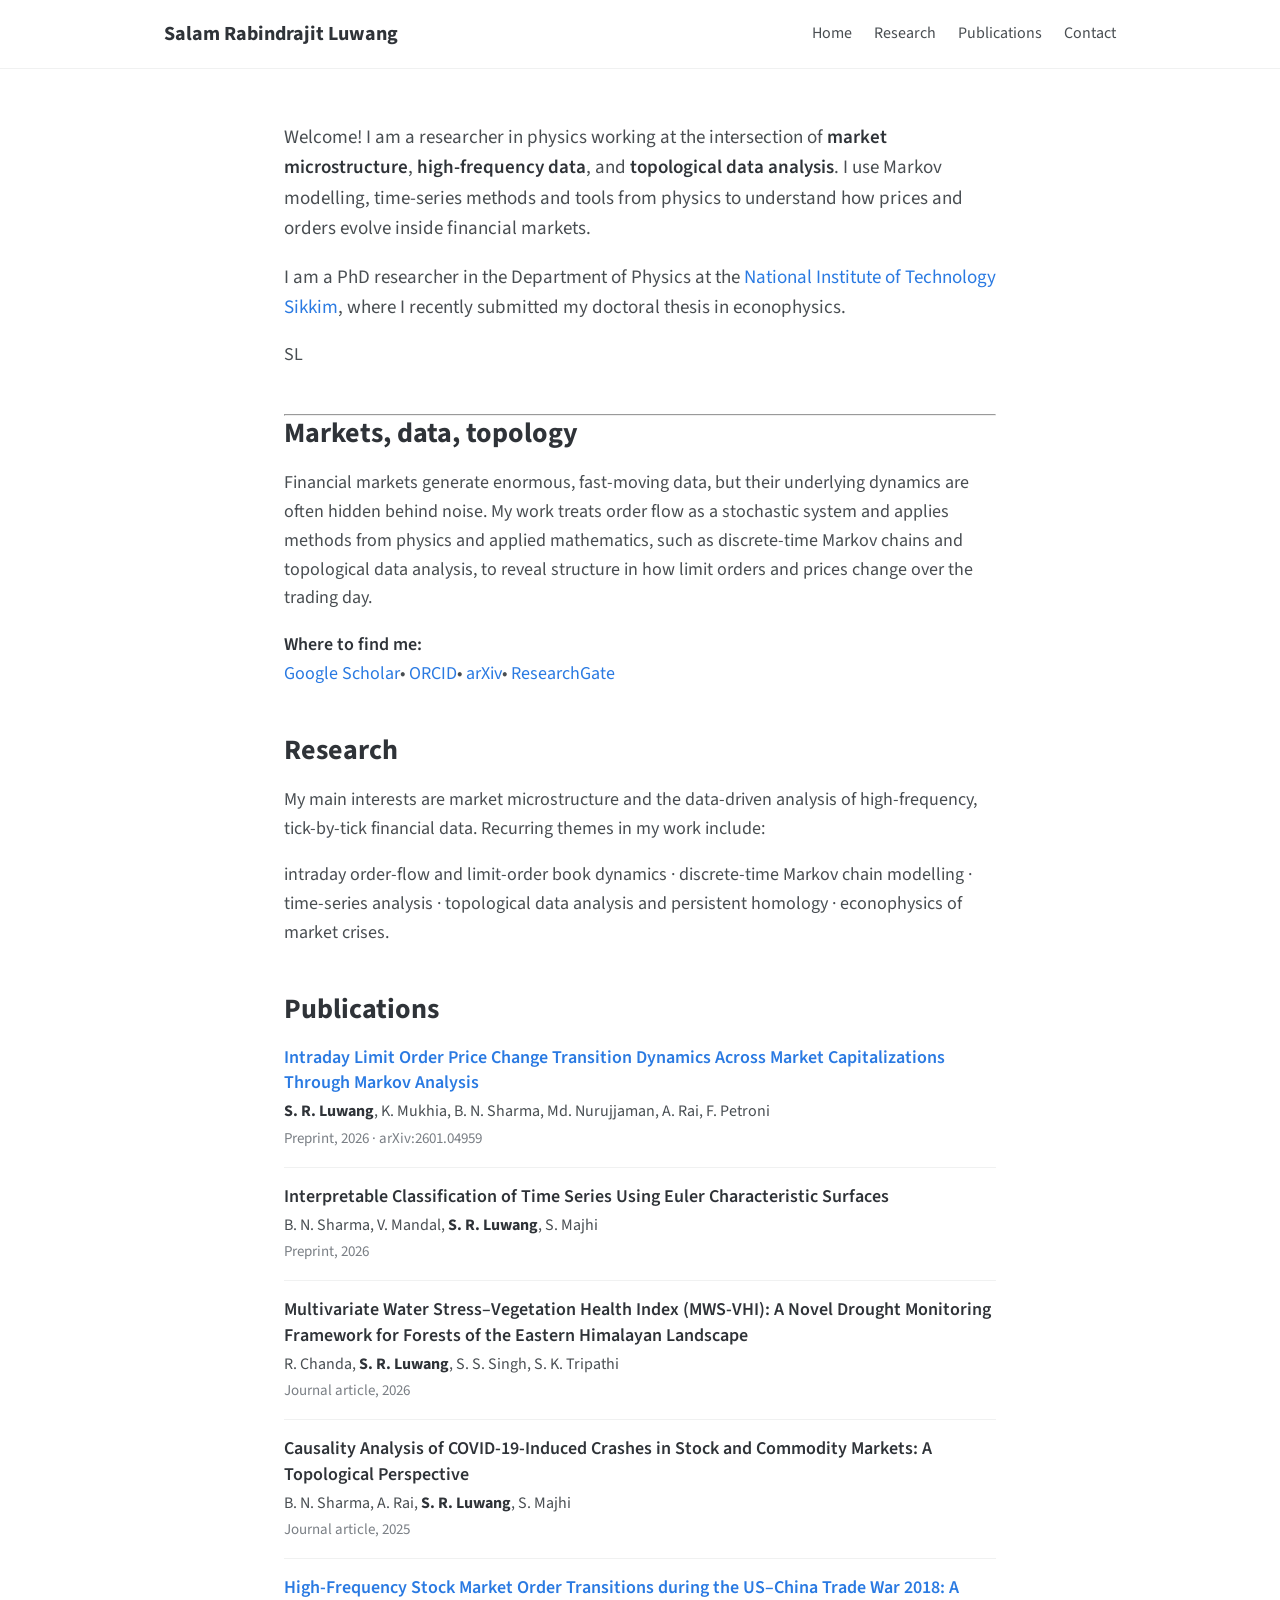
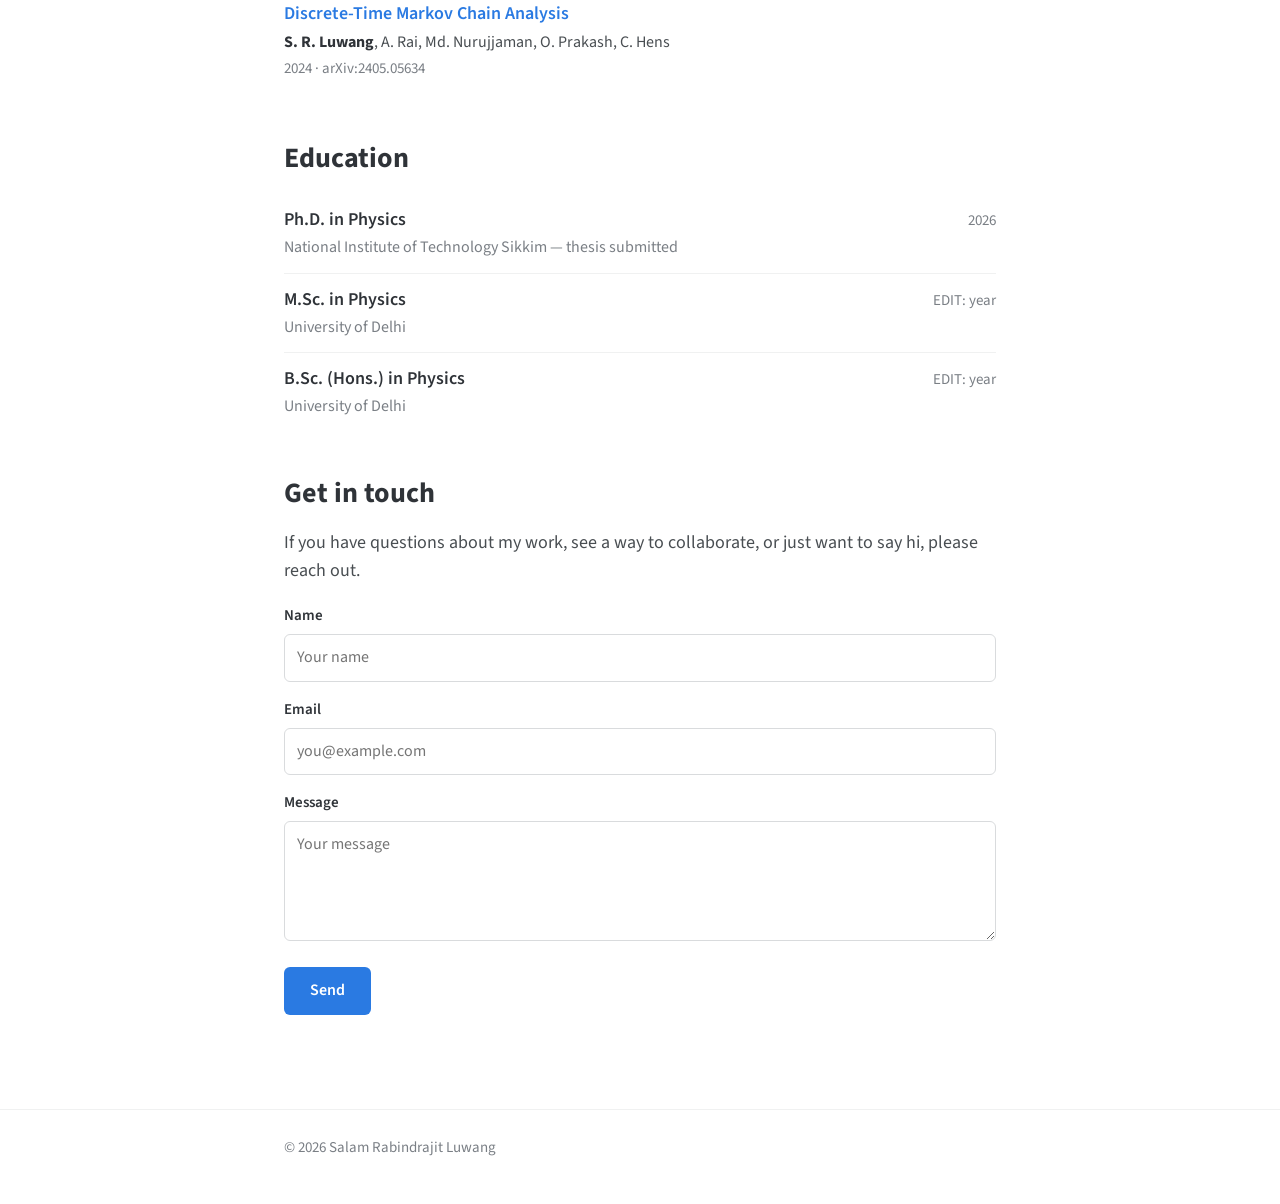
==== index.html @ 620ee1dc "Add files via upload" ====
<!DOCTYPE html>
<html lang="en">
<head>
<meta charset="UTF-8">
<meta name="viewport" content="width=device-width, initial-scale=1.0">
<title>Salam Rabindrajit Luwang – Markets, data, topology</title>
<meta name="description" content="Researcher in physics and econophysics working on market microstructure, high-frequency data, Markov modelling and topological data analysis.">

<!-- ============================================================
     EDIT GUIDE — search for "EDIT:" to find spots to personalize:
     profile links, portrait photo, M.Sc./B.Sc. years, two paper
     links, and the contact email. Everything is in this one file.
     ============================================================ -->

<link rel="preconnect" href="https://fonts.googleapis.com">
<link rel="preconnect" href="https://fonts.gstatic.com" crossorigin>
<link href="https://fonts.googleapis.com/css2?family=Source+Sans+3:ital,wght@0,400;0,600;0,700;1,400&display=swap" rel="stylesheet">

<style>
  :root{
    --text:#494e52;
    --heading:#2f3338;
    --link:#2a7ae2;
    --link-hover:#1856a8;
    --border:#f0f1f1;
    --muted:#7a7f85;
    --maxw:760px;
  }
  *{box-sizing:border-box;margin:0;padding:0}
  html{scroll-behavior:smooth}
  body{
    font-family:'Source Sans 3',-apple-system,BlinkMacSystemFont,"Segoe UI",Helvetica,Arial,sans-serif;
    color:var(--text);
    background:#fff;
    font-size:18px;
    line-height:1.6;
    -webkit-font-smoothing:antialiased;
  }
  a{color:var(--link);text-decoration:none}
  a:hover{color:var(--link-hover);text-decoration:underline}
  strong{color:var(--heading);font-weight:600}

  /* ---------- MASTHEAD ---------- */
  .masthead{border-bottom:1px solid var(--border);background:#fff}
  .masthead-inner{
    max-width:1000px;margin:0 auto;padding:18px 24px;
    display:flex;align-items:center;justify-content:space-between;gap:16px;flex-wrap:wrap;
  }
  .site-title{font-size:20px;font-weight:700;color:var(--heading)}
  .site-title:hover{text-decoration:none;color:var(--heading)}
  .site-nav{display:flex;gap:22px;flex-wrap:wrap}
  .site-nav a{color:var(--text);font-weight:400;font-size:16px}
  .site-nav a:hover{color:var(--link);text-decoration:none}

  /* ---------- CONTENT ---------- */
  main{max-width:var(--maxw);margin:0 auto;padding:54px 24px 20px}
  section{margin-bottom:44px}
  h1{display:none}
  h2{font-size:28px;font-weight:700;color:var(--heading);margin-bottom:18px;line-height:1.25}
  h3{font-size:19px;font-weight:600;color:var(--heading);margin-bottom:14px}
  p{margin-bottom:18px}

  .intro p{font-size:19px}

  /* portrait */
  .portrait-wrap{margin:8px 0 4px}
  .portrait{
    width:200px;height:200px;border-radius:8px;object-fit:cover;display:block;
  }
  /* EDIT: replace the .portrait-ph block below with a real photo:
     <div class="portrait-wrap"><img class="portrait" src="photo.jpg" alt="Salam Rabindrajit Luwang"></div> -->
  .portrait-ph{
    width:200px;height:200px;border-radius:8px;
    background:#f3f4f5;border:1px solid var(--border);
    display:grid;place-items:center;color:#aab0b6;
    font-size:54px;font-weight:600;letter-spacing:.04em;
  }

  hr{border:none;border-top:1px solid var(--border);margin:40px 0}

  .find a{white-space:nowrap}
  .find .dot{color:var(--muted);margin:0 8px}

  /* publications */
  .pub{padding:16px 0;border-top:1px solid var(--border)}
  .pub:first-of-type{border-top:none;padding-top:0}
  .pub .title{font-weight:600;color:var(--heading);font-size:18px;line-height:1.4}
  .pub .authors{color:var(--text);font-size:16px;margin:4px 0 2px}
  .pub .authors b{color:var(--heading)}
  .pub .venue{color:var(--muted);font-size:15px}

  /* education */
  .edu-row{display:flex;justify-content:space-between;gap:16px;align-items:baseline;
    padding:12px 0;border-bottom:1px solid var(--border)}
  .edu-row:last-child{border-bottom:none}
  .edu-row .deg{font-weight:600;color:var(--heading)}
  .edu-row .school{color:var(--muted);font-size:16px}
  .edu-row .when{color:var(--muted);font-size:15px;white-space:nowrap}

  /* contact form */
  .field{margin-bottom:16px}
  .field label{display:block;font-size:15px;color:var(--heading);font-weight:600;margin-bottom:6px}
  .field input,.field textarea{
    width:100%;padding:10px 12px;font:inherit;font-size:16px;
    border:1px solid #d9dbdd;border-radius:6px;background:#fff;color:var(--text);
  }
  .field textarea{min-height:120px;resize:vertical}
  .field input:focus,.field textarea:focus{outline:none;border-color:var(--link)}
  .btn{
    display:inline-block;background:var(--link);color:#fff;border:none;
    padding:11px 26px;font:inherit;font-size:16px;font-weight:600;
    border-radius:6px;cursor:pointer;transition:background .15s;
  }
  .btn:hover{background:var(--link-hover)}

  /* footer */
  footer{border-top:1px solid var(--border);margin-top:30px}
  .footer-inner{max-width:var(--maxw);margin:0 auto;padding:26px 24px 44px;
    color:var(--muted);font-size:15px}
  .footer-inner a{color:var(--muted)}
  .footer-inner a:hover{color:var(--link)}
</style>
</head>
<body>

<div class="masthead">
  <div class="masthead-inner">
    <a class="site-title" href="#top">Salam Rabindrajit Luwang</a>
    <nav class="site-nav">
      <a href="#top">Home</a>
      <a href="#research">Research</a>
      <a href="#publications">Publications</a>
      <a href="#contact">Contact</a>
    </nav>
  </div>
</div>

<main id="top">

  <h1>Salam Rabindrajit Luwang</h1>

  <section class="intro">
    <p>
      Welcome! I am a researcher in physics working at the intersection of
      <strong>market microstructure</strong>, <strong>high-frequency data</strong>,
      and <strong>topological data analysis</strong>. I use Markov modelling,
      time-series methods and tools from physics to understand how prices and
      orders evolve inside financial markets.
    </p>
    <p>
      I am a PhD researcher in the Department of Physics at the
      <a href="https://www.nitsikkim.ac.in/" target="_blank" rel="noopener">National Institute of Technology Sikkim</a>,
      where I recently submitted my doctoral thesis in econophysics.
    </p>

    <div class="portrait-wrap">
      <!-- EDIT: swap this placeholder for your photo (see comment in <style>). -->
      <div class="portrait-ph">SL</div>
    </div>
  </section>

  <hr>

  <section>
    <h2>Markets, data, topology</h2>
    <p>
      Financial markets generate enormous, fast-moving data, but their underlying
      dynamics are often hidden behind noise. My work treats order flow as a
      stochastic system and applies methods from physics and applied mathematics,
      such as discrete-time Markov chains and topological data analysis, to reveal
      structure in how limit orders and prices change over the trading day.
    </p>
    <p class="find">
      <strong>Where to find me:</strong><br>
      <!-- EDIT each link with your real profile URL -->
      <a href="https://scholar.google.com/" target="_blank" rel="noopener">Google Scholar</a><span class="dot">•</span>
      <a href="https://orcid.org/" target="_blank" rel="noopener">ORCID</a><span class="dot">•</span>
      <a href="https://arxiv.org/a/luwang_s_1" target="_blank" rel="noopener">arXiv</a><span class="dot">•</span>
      <a href="https://www.researchgate.net/profile/Salam-Rabindrajit-Luwang" target="_blank" rel="noopener">ResearchGate</a>
    </p>
  </section>

  <section id="research">
    <h2>Research</h2>
    <p>
      My main interests are market microstructure and the data-driven analysis of
      high-frequency, tick-by-tick financial data. Recurring themes in my work include:
    </p>
    <p>
      intraday order-flow and limit-order book dynamics &middot; discrete-time
      Markov chain modelling &middot; time-series analysis &middot; topological data
      analysis and persistent homology &middot; econophysics of market crises.
    </p>
  </section>

  <section id="publications">
    <h2>Publications</h2>

    <!-- Your name is bold. EDIT: add links/years where noted. -->

    <div class="pub">
      <div class="title"><a href="https://arxiv.org/abs/2601.04959" target="_blank" rel="noopener">Intraday Limit Order Price Change Transition Dynamics Across Market Capitalizations Through Markov Analysis</a></div>
      <div class="authors"><b>S. R. Luwang</b>, K. Mukhia, B. N. Sharma, Md. Nurujjaman, A. Rai, F. Petroni</div>
      <div class="venue">Preprint, 2026 · arXiv:2601.04959</div>
    </div>

    <div class="pub">
      <div class="title">Interpretable Classification of Time Series Using Euler Characteristic Surfaces</div>
      <div class="authors">B. N. Sharma, V. Mandal, <b>S. R. Luwang</b>, S. Majhi</div>
      <!-- EDIT: add link when available -->
      <div class="venue">Preprint, 2026</div>
    </div>

    <div class="pub">
      <div class="title">Multivariate Water Stress–Vegetation Health Index (MWS-VHI): A Novel Drought Monitoring Framework for Forests of the Eastern Himalayan Landscape</div>
      <div class="authors">R. Chanda, <b>S. R. Luwang</b>, S. S. Singh, S. K. Tripathi</div>
      <!-- EDIT: add journal name + link -->
      <div class="venue">Journal article, 2026</div>
    </div>

    <div class="pub">
      <div class="title">Causality Analysis of COVID-19-Induced Crashes in Stock and Commodity Markets: A Topological Perspective</div>
      <div class="authors">B. N. Sharma, A. Rai, <b>S. R. Luwang</b>, S. Majhi</div>
      <!-- EDIT: add journal name + link -->
      <div class="venue">Journal article, 2025</div>
    </div>

    <div class="pub">
      <div class="title"><a href="https://arxiv.org/abs/2405.05634" target="_blank" rel="noopener">High-Frequency Stock Market Order Transitions during the US–China Trade War 2018: A Discrete-Time Markov Chain Analysis</a></div>
      <div class="authors"><b>S. R. Luwang</b>, A. Rai, Md. Nurujjaman, O. Prakash, C. Hens</div>
      <div class="venue">2024 · arXiv:2405.05634</div>
    </div>

  </section>

  <section>
    <h2>Education</h2>
    <div class="edu-row">
      <div><div class="deg">Ph.D. in Physics</div><div class="school">National Institute of Technology Sikkim — thesis submitted</div></div>
      <div class="when">2026</div>
    </div>
    <div class="edu-row">
      <div><div class="deg">M.Sc. in Physics</div><div class="school">University of Delhi</div></div>
      <div class="when">EDIT: year</div>
    </div>
    <div class="edu-row">
      <div><div class="deg">B.Sc. (Hons.) in Physics</div><div class="school">University of Delhi</div></div>
      <div class="when">EDIT: year</div>
    </div>
  </section>

  <section id="contact">
    <h2>Get in touch</h2>
    <p>
      If you have questions about my work, see a way to collaborate, or just want
      to say hi, please reach out.
    </p>
    <div class="field">
      <label for="cname">Name</label>
      <input id="cname" type="text" placeholder="Your name">
    </div>
    <div class="field">
      <label for="cemail">Email</label>
      <input id="cemail" type="email" placeholder="you@example.com">
    </div>
    <div class="field">
      <label for="cmsg">Message</label>
      <textarea id="cmsg" placeholder="Your message"></textarea>
    </div>
    <button class="btn" onclick="sendMail()">Send</button>
  </section>

</main>

<footer>
  <div class="footer-inner">
    &copy; <span id="year"></span> Salam Rabindrajit Luwang
  </div>
</footer>

<script>
  document.getElementById('year').textContent = new Date().getFullYear();
  // Opens the visitor's email client pre-filled. EDIT: set your address.
  function sendMail(){
    var to = 'salamrabindrajit@gmail.com';
    var name = encodeURIComponent(document.getElementById('cname').value || '');
    var email = encodeURIComponent(document.getElementById('cemail').value || '');
    var msg = encodeURIComponent(document.getElementById('cmsg').value || '');
    var body = 'Name: ' + name + '%0D%0AEmail: ' + email + '%0D%0A%0D%0A' + msg;
    window.location.href = 'mailto:' + to + '?subject=Message from your homepage&body=' + body;
  }
</script>
</body>
</html>
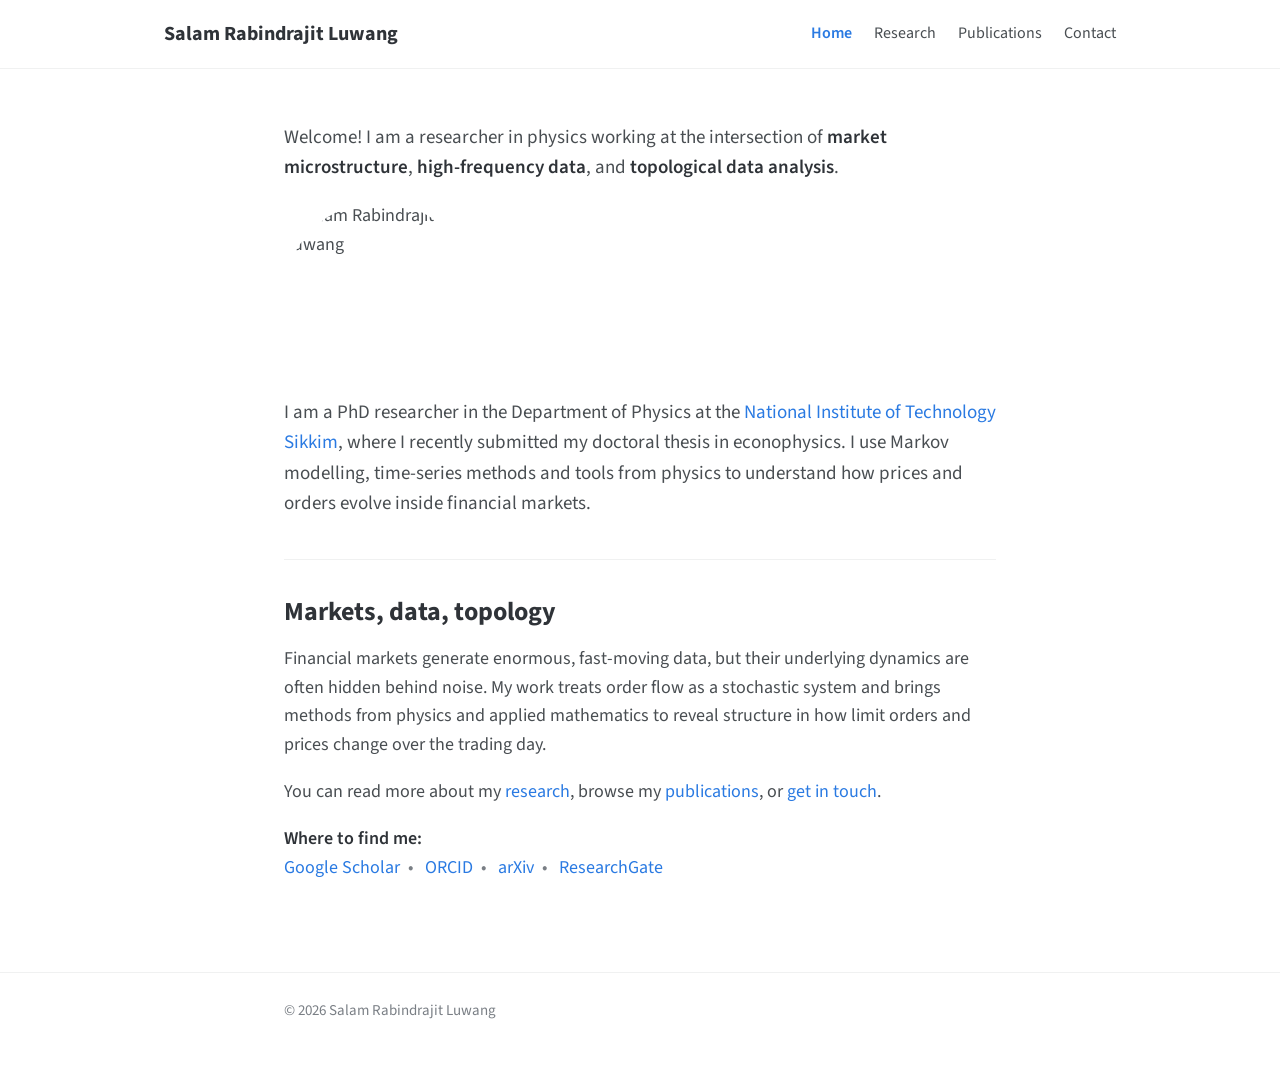
==== commit 5136d386: "Add files via upload" ====
--- a/index.html
+++ b/index.html
@@ -5,158 +5,47 @@
 <meta name="viewport" content="width=device-width, initial-scale=1.0">
 <title>Salam Rabindrajit Luwang – Markets, data, topology</title>
 <meta name="description" content="Researcher in physics and econophysics working on market microstructure, high-frequency data, Markov modelling and topological data analysis.">
-
-<!-- ============================================================
-     EDIT GUIDE — search for "EDIT:" to find spots to personalize:
-     profile links, portrait photo, M.Sc./B.Sc. years, two paper
-     links, and the contact email. Everything is in this one file.
-     ============================================================ -->
-
 <link rel="preconnect" href="https://fonts.googleapis.com">
 <link rel="preconnect" href="https://fonts.gstatic.com" crossorigin>
 <link href="https://fonts.googleapis.com/css2?family=Source+Sans+3:ital,wght@0,400;0,600;0,700;1,400&display=swap" rel="stylesheet">
-
-<style>
-  :root{
-    --text:#494e52;
-    --heading:#2f3338;
-    --link:#2a7ae2;
-    --link-hover:#1856a8;
-    --border:#f0f1f1;
-    --muted:#7a7f85;
-    --maxw:760px;
-  }
-  *{box-sizing:border-box;margin:0;padding:0}
-  html{scroll-behavior:smooth}
-  body{
-    font-family:'Source Sans 3',-apple-system,BlinkMacSystemFont,"Segoe UI",Helvetica,Arial,sans-serif;
-    color:var(--text);
-    background:#fff;
-    font-size:18px;
-    line-height:1.6;
-    -webkit-font-smoothing:antialiased;
-  }
-  a{color:var(--link);text-decoration:none}
-  a:hover{color:var(--link-hover);text-decoration:underline}
-  strong{color:var(--heading);font-weight:600}
-
-  /* ---------- MASTHEAD ---------- */
-  .masthead{border-bottom:1px solid var(--border);background:#fff}
-  .masthead-inner{
-    max-width:1000px;margin:0 auto;padding:18px 24px;
-    display:flex;align-items:center;justify-content:space-between;gap:16px;flex-wrap:wrap;
-  }
-  .site-title{font-size:20px;font-weight:700;color:var(--heading)}
-  .site-title:hover{text-decoration:none;color:var(--heading)}
-  .site-nav{display:flex;gap:22px;flex-wrap:wrap}
-  .site-nav a{color:var(--text);font-weight:400;font-size:16px}
-  .site-nav a:hover{color:var(--link);text-decoration:none}
-
-  /* ---------- CONTENT ---------- */
-  main{max-width:var(--maxw);margin:0 auto;padding:54px 24px 20px}
-  section{margin-bottom:44px}
-  h1{display:none}
-  h2{font-size:28px;font-weight:700;color:var(--heading);margin-bottom:18px;line-height:1.25}
-  h3{font-size:19px;font-weight:600;color:var(--heading);margin-bottom:14px}
-  p{margin-bottom:18px}
-
-  .intro p{font-size:19px}
-
-  /* portrait */
-  .portrait-wrap{margin:8px 0 4px}
-  .portrait{
-    width:200px;height:200px;border-radius:8px;object-fit:cover;display:block;
-  }
-  /* EDIT: replace the .portrait-ph block below with a real photo:
-     <div class="portrait-wrap"><img class="portrait" src="photo.jpg" alt="Salam Rabindrajit Luwang"></div> -->
-  .portrait-ph{
-    width:200px;height:200px;border-radius:8px;
-    background:#f3f4f5;border:1px solid var(--border);
-    display:grid;place-items:center;color:#aab0b6;
-    font-size:54px;font-weight:600;letter-spacing:.04em;
-  }
-
-  hr{border:none;border-top:1px solid var(--border);margin:40px 0}
-
-  .find a{white-space:nowrap}
-  .find .dot{color:var(--muted);margin:0 8px}
-
-  /* publications */
-  .pub{padding:16px 0;border-top:1px solid var(--border)}
-  .pub:first-of-type{border-top:none;padding-top:0}
-  .pub .title{font-weight:600;color:var(--heading);font-size:18px;line-height:1.4}
-  .pub .authors{color:var(--text);font-size:16px;margin:4px 0 2px}
-  .pub .authors b{color:var(--heading)}
-  .pub .venue{color:var(--muted);font-size:15px}
-
-  /* education */
-  .edu-row{display:flex;justify-content:space-between;gap:16px;align-items:baseline;
-    padding:12px 0;border-bottom:1px solid var(--border)}
-  .edu-row:last-child{border-bottom:none}
-  .edu-row .deg{font-weight:600;color:var(--heading)}
-  .edu-row .school{color:var(--muted);font-size:16px}
-  .edu-row .when{color:var(--muted);font-size:15px;white-space:nowrap}
-
-  /* contact form */
-  .field{margin-bottom:16px}
-  .field label{display:block;font-size:15px;color:var(--heading);font-weight:600;margin-bottom:6px}
-  .field input,.field textarea{
-    width:100%;padding:10px 12px;font:inherit;font-size:16px;
-    border:1px solid #d9dbdd;border-radius:6px;background:#fff;color:var(--text);
-  }
-  .field textarea{min-height:120px;resize:vertical}
-  .field input:focus,.field textarea:focus{outline:none;border-color:var(--link)}
-  .btn{
-    display:inline-block;background:var(--link);color:#fff;border:none;
-    padding:11px 26px;font:inherit;font-size:16px;font-weight:600;
-    border-radius:6px;cursor:pointer;transition:background .15s;
-  }
-  .btn:hover{background:var(--link-hover)}
-
-  /* footer */
-  footer{border-top:1px solid var(--border);margin-top:30px}
-  .footer-inner{max-width:var(--maxw);margin:0 auto;padding:26px 24px 44px;
-    color:var(--muted);font-size:15px}
-  .footer-inner a{color:var(--muted)}
-  .footer-inner a:hover{color:var(--link)}
-</style>
+<link rel="stylesheet" href="style.css">
 </head>
 <body>
 
+<!-- ===== shared header (same on every page) ===== -->
 <div class="masthead">
   <div class="masthead-inner">
-    <a class="site-title" href="#top">Salam Rabindrajit Luwang</a>
+    <a class="site-title" href="index.html">Salam Rabindrajit Luwang</a>
     <nav class="site-nav">
-      <a href="#top">Home</a>
-      <a href="#research">Research</a>
-      <a href="#publications">Publications</a>
-      <a href="#contact">Contact</a>
+      <a class="active" href="index.html">Home</a>
+      <a href="research.html">Research</a>
+      <a href="publications.html">Publications</a>
+      <a href="contact.html">Contact</a>
     </nav>
   </div>
 </div>
 
-<main id="top">
-
-  <h1>Salam Rabindrajit Luwang</h1>
-
-  <section class="intro">
+<main>
+  <section class="lead">
     <p>
       Welcome! I am a researcher in physics working at the intersection of
       <strong>market microstructure</strong>, <strong>high-frequency data</strong>,
-      and <strong>topological data analysis</strong>. I use Markov modelling,
-      time-series methods and tools from physics to understand how prices and
-      orders evolve inside financial markets.
+      and <strong>topological data analysis</strong>.
     </p>
+
+    <div class="portrait-wrap">
+      <!-- EDIT: upload your chosen avatar as photo.png next to this file.
+           If you have no photo yet, this image simply will not show. -->
+      <img class="portrait" src="photo.png" alt="Salam Rabindrajit Luwang">
+    </div>
+
     <p>
       I am a PhD researcher in the Department of Physics at the
       <a href="https://www.nitsikkim.ac.in/" target="_blank" rel="noopener">National Institute of Technology Sikkim</a>,
-      where I recently submitted my doctoral thesis in econophysics.
+      where I recently submitted my doctoral thesis in econophysics. I use Markov
+      modelling, time-series methods and tools from physics to understand how prices
+      and orders evolve inside financial markets.
     </p>
-
-    <div class="portrait-wrap">
-      <!-- EDIT: swap this placeholder for your photo (see comment in <style>). -->
-      <div class="portrait-ph">SL</div>
-    </div>
   </section>
 
   <hr>
@@ -166,129 +55,26 @@
     <p>
       Financial markets generate enormous, fast-moving data, but their underlying
       dynamics are often hidden behind noise. My work treats order flow as a
-      stochastic system and applies methods from physics and applied mathematics,
-      such as discrete-time Markov chains and topological data analysis, to reveal
-      structure in how limit orders and prices change over the trading day.
+      stochastic system and brings methods from physics and applied mathematics to
+      reveal structure in how limit orders and prices change over the trading day.
+    </p>
+    <p>
+      You can read more about my <a href="research.html">research</a>, browse my
+      <a href="publications.html">publications</a>, or <a href="contact.html">get in touch</a>.
     </p>
     <p class="find">
       <strong>Where to find me:</strong><br>
       <!-- EDIT each link with your real profile URL -->
-      <a href="https://scholar.google.com/" target="_blank" rel="noopener">Google Scholar</a><span class="dot">•</span>
-      <a href="https://orcid.org/" target="_blank" rel="noopener">ORCID</a><span class="dot">•</span>
-      <a href="https://arxiv.org/a/luwang_s_1" target="_blank" rel="noopener">arXiv</a><span class="dot">•</span>
+      <a href="https://scholar.google.com/" target="_blank" rel="noopener">Google Scholar</a><span class="dot">&bull;</span>
+      <a href="https://orcid.org/" target="_blank" rel="noopener">ORCID</a><span class="dot">&bull;</span>
+      <a href="https://arxiv.org/a/luwang_s_1" target="_blank" rel="noopener">arXiv</a><span class="dot">&bull;</span>
       <a href="https://www.researchgate.net/profile/Salam-Rabindrajit-Luwang" target="_blank" rel="noopener">ResearchGate</a>
     </p>
   </section>
-
-  <section id="research">
-    <h2>Research</h2>
-    <p>
-      My main interests are market microstructure and the data-driven analysis of
-      high-frequency, tick-by-tick financial data. Recurring themes in my work include:
-    </p>
-    <p>
-      intraday order-flow and limit-order book dynamics &middot; discrete-time
-      Markov chain modelling &middot; time-series analysis &middot; topological data
-      analysis and persistent homology &middot; econophysics of market crises.
-    </p>
-  </section>
-
-  <section id="publications">
-    <h2>Publications</h2>
-
-    <!-- Your name is bold. EDIT: add links/years where noted. -->
-
-    <div class="pub">
-      <div class="title"><a href="https://arxiv.org/abs/2601.04959" target="_blank" rel="noopener">Intraday Limit Order Price Change Transition Dynamics Across Market Capitalizations Through Markov Analysis</a></div>
-      <div class="authors"><b>S. R. Luwang</b>, K. Mukhia, B. N. Sharma, Md. Nurujjaman, A. Rai, F. Petroni</div>
-      <div class="venue">Preprint, 2026 · arXiv:2601.04959</div>
-    </div>
-
-    <div class="pub">
-      <div class="title">Interpretable Classification of Time Series Using Euler Characteristic Surfaces</div>
-      <div class="authors">B. N. Sharma, V. Mandal, <b>S. R. Luwang</b>, S. Majhi</div>
-      <!-- EDIT: add link when available -->
-      <div class="venue">Preprint, 2026</div>
-    </div>
-
-    <div class="pub">
-      <div class="title">Multivariate Water Stress–Vegetation Health Index (MWS-VHI): A Novel Drought Monitoring Framework for Forests of the Eastern Himalayan Landscape</div>
-      <div class="authors">R. Chanda, <b>S. R. Luwang</b>, S. S. Singh, S. K. Tripathi</div>
-      <!-- EDIT: add journal name + link -->
-      <div class="venue">Journal article, 2026</div>
-    </div>
-
-    <div class="pub">
-      <div class="title">Causality Analysis of COVID-19-Induced Crashes in Stock and Commodity Markets: A Topological Perspective</div>
-      <div class="authors">B. N. Sharma, A. Rai, <b>S. R. Luwang</b>, S. Majhi</div>
-      <!-- EDIT: add journal name + link -->
-      <div class="venue">Journal article, 2025</div>
-    </div>
-
-    <div class="pub">
-      <div class="title"><a href="https://arxiv.org/abs/2405.05634" target="_blank" rel="noopener">High-Frequency Stock Market Order Transitions during the US–China Trade War 2018: A Discrete-Time Markov Chain Analysis</a></div>
-      <div class="authors"><b>S. R. Luwang</b>, A. Rai, Md. Nurujjaman, O. Prakash, C. Hens</div>
-      <div class="venue">2024 · arXiv:2405.05634</div>
-    </div>
-
-  </section>
-
-  <section>
-    <h2>Education</h2>
-    <div class="edu-row">
-      <div><div class="deg">Ph.D. in Physics</div><div class="school">National Institute of Technology Sikkim — thesis submitted</div></div>
-      <div class="when">2026</div>
-    </div>
-    <div class="edu-row">
-      <div><div class="deg">M.Sc. in Physics</div><div class="school">University of Delhi</div></div>
-      <div class="when">EDIT: year</div>
-    </div>
-    <div class="edu-row">
-      <div><div class="deg">B.Sc. (Hons.) in Physics</div><div class="school">University of Delhi</div></div>
-      <div class="when">EDIT: year</div>
-    </div>
-  </section>
-
-  <section id="contact">
-    <h2>Get in touch</h2>
-    <p>
-      If you have questions about my work, see a way to collaborate, or just want
-      to say hi, please reach out.
-    </p>
-    <div class="field">
-      <label for="cname">Name</label>
-      <input id="cname" type="text" placeholder="Your name">
-    </div>
-    <div class="field">
-      <label for="cemail">Email</label>
-      <input id="cemail" type="email" placeholder="you@example.com">
-    </div>
-    <div class="field">
-      <label for="cmsg">Message</label>
-      <textarea id="cmsg" placeholder="Your message"></textarea>
-    </div>
-    <button class="btn" onclick="sendMail()">Send</button>
-  </section>
-
 </main>
 
-<footer>
-  <div class="footer-inner">
-    &copy; <span id="year"></span> Salam Rabindrajit Luwang
-  </div>
-</footer>
-
-<script>
-  document.getElementById('year').textContent = new Date().getFullYear();
-  // Opens the visitor's email client pre-filled. EDIT: set your address.
-  function sendMail(){
-    var to = 'salamrabindrajit@gmail.com';
-    var name = encodeURIComponent(document.getElementById('cname').value || '');
-    var email = encodeURIComponent(document.getElementById('cemail').value || '');
-    var msg = encodeURIComponent(document.getElementById('cmsg').value || '');
-    var body = 'Name: ' + name + '%0D%0AEmail: ' + email + '%0D%0A%0D%0A' + msg;
-    window.location.href = 'mailto:' + to + '?subject=Message from your homepage&body=' + body;
-  }
-</script>
+<!-- ===== shared footer (same on every page) ===== -->
+<footer><div class="footer-inner">&copy; <span class="yr"></span> Salam Rabindrajit Luwang</div></footer>
+<script>document.querySelectorAll('.yr').forEach(function(e){e.textContent=new Date().getFullYear()});</script>
 </body>
 </html>
--- a/style.css
+++ b/style.css
@@ -0,0 +1,89 @@
+/* ============================================================
+   Shared styles for all pages. Edit colours/fonts here once
+   and every page updates.
+   ============================================================ */
+:root{
+  --text:#494e52;
+  --heading:#2f3338;
+  --link:#2a7ae2;
+  --link-hover:#1856a8;
+  --border:#f0f1f1;
+  --muted:#7a7f85;
+  --maxw:760px;
+}
+*{box-sizing:border-box;margin:0;padding:0}
+html{scroll-behavior:smooth}
+body{
+  font-family:'Source Sans 3',-apple-system,BlinkMacSystemFont,"Segoe UI",Helvetica,Arial,sans-serif;
+  color:var(--text);background:#fff;font-size:18px;line-height:1.6;
+  -webkit-font-smoothing:antialiased;
+}
+a{color:var(--link);text-decoration:none}
+a:hover{color:var(--link-hover);text-decoration:underline}
+strong{color:var(--heading);font-weight:600}
+
+/* masthead / nav */
+.masthead{border-bottom:1px solid var(--border);background:#fff}
+.masthead-inner{max-width:1000px;margin:0 auto;padding:18px 24px;
+  display:flex;align-items:center;justify-content:space-between;gap:16px;flex-wrap:wrap}
+.site-title{font-size:20px;font-weight:700;color:var(--heading)}
+.site-title:hover{text-decoration:none;color:var(--heading)}
+.site-nav{display:flex;gap:22px;flex-wrap:wrap}
+.site-nav a{color:var(--text);font-weight:400;font-size:16px}
+.site-nav a:hover{color:var(--link);text-decoration:none}
+.site-nav a.active{color:var(--link);font-weight:600}
+
+/* content */
+main{max-width:var(--maxw);margin:0 auto;padding:54px 24px 20px}
+section{margin-bottom:40px}
+h1{font-size:30px;font-weight:700;color:var(--heading);margin-bottom:20px;line-height:1.2}
+h2{font-size:26px;font-weight:700;color:var(--heading);margin-bottom:16px;line-height:1.25}
+h3{font-size:19px;font-weight:600;color:var(--heading);margin-bottom:14px}
+p{margin-bottom:18px}
+.lead p{font-size:19px}
+
+/* portrait (circular avatar) */
+.portrait-wrap{margin:6px 0}
+.portrait{width:190px;height:190px;border-radius:50%;object-fit:cover;display:block}
+
+hr{border:none;border-top:1px solid var(--border);margin:36px 0}
+
+.find a{white-space:nowrap}
+.find .dot{color:var(--muted);margin:0 8px}
+
+/* publications */
+.pub{padding:16px 0;border-top:1px solid var(--border)}
+.pub:first-of-type{border-top:none;padding-top:0}
+.pub .title{font-weight:600;color:var(--heading);font-size:18px;line-height:1.4}
+.pub .authors{color:var(--text);font-size:16px;margin:4px 0 2px}
+.pub .authors b{color:var(--heading)}
+.pub .venue{color:var(--muted);font-size:15px}
+
+/* education */
+.edu-row{display:flex;justify-content:space-between;gap:16px;align-items:baseline;
+  padding:12px 0;border-bottom:1px solid var(--border)}
+.edu-row:last-child{border-bottom:none}
+.edu-row .deg{font-weight:600;color:var(--heading)}
+.edu-row .school{color:var(--muted);font-size:16px}
+.edu-row .when{color:var(--muted);font-size:15px;white-space:nowrap}
+
+/* interests list */
+.tags{display:flex;flex-wrap:wrap;gap:10px;margin-top:6px}
+.tag{font-size:15px;padding:6px 14px;border:1px solid var(--border);border-radius:6px;background:#fafbfc}
+
+/* contact form */
+.field{margin-bottom:16px}
+.field label{display:block;font-size:15px;color:var(--heading);font-weight:600;margin-bottom:6px}
+.field input,.field textarea{width:100%;padding:10px 12px;font:inherit;font-size:16px;
+  border:1px solid #d9dbdd;border-radius:6px;background:#fff;color:var(--text)}
+.field textarea{min-height:120px;resize:vertical}
+.field input:focus,.field textarea:focus{outline:none;border-color:var(--link)}
+.btn{display:inline-block;background:var(--link);color:#fff;border:none;padding:11px 26px;
+  font:inherit;font-size:16px;font-weight:600;border-radius:6px;cursor:pointer;transition:background .15s}
+.btn:hover{background:var(--link-hover)}
+
+/* footer */
+footer{border-top:1px solid var(--border);margin-top:30px}
+.footer-inner{max-width:var(--maxw);margin:0 auto;padding:26px 24px 44px;color:var(--muted);font-size:15px}
+.footer-inner a{color:var(--muted)}
+.footer-inner a:hover{color:var(--link)}
